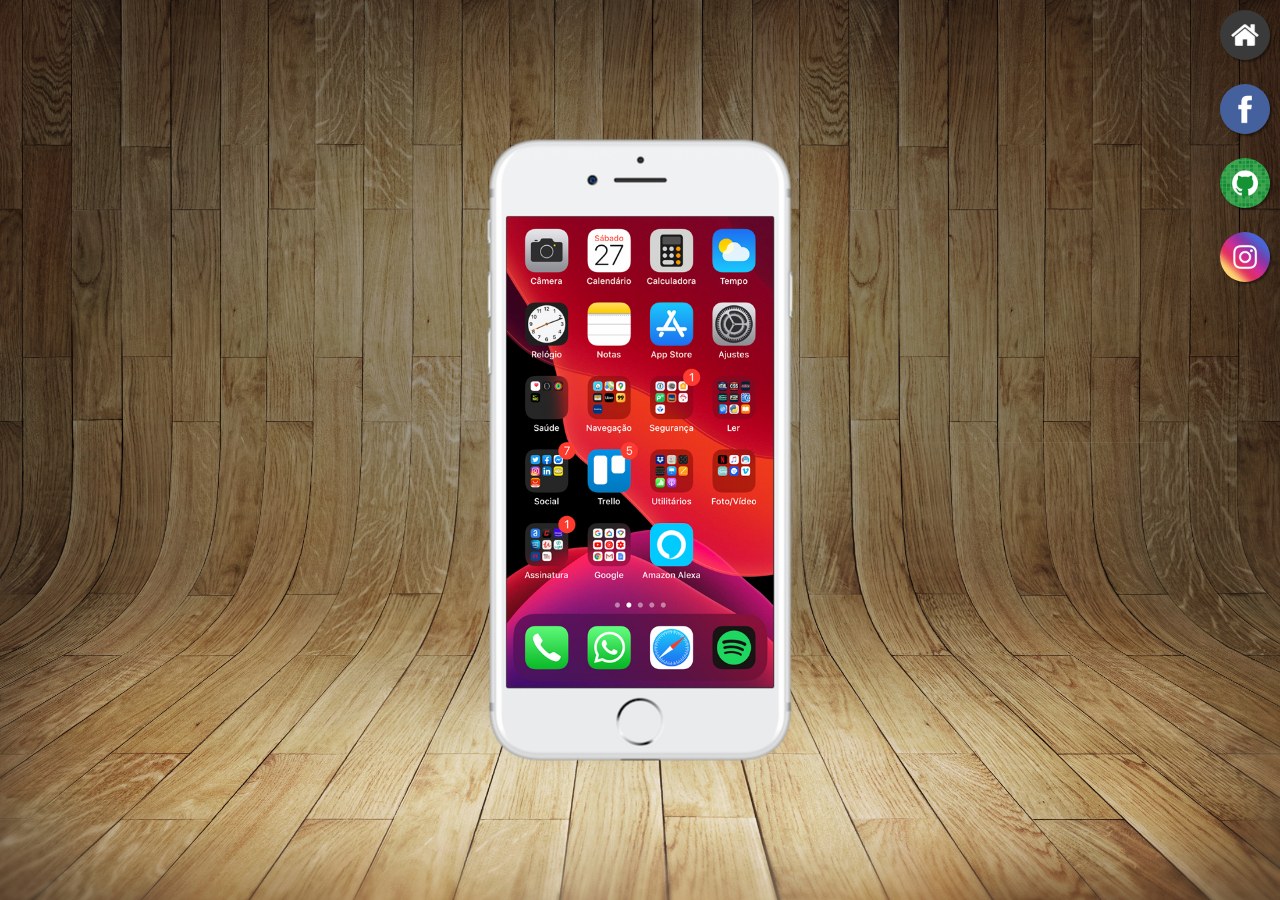
==== index.html @ f4b7a7fc "criação da pagina principal, estilização de fundo. estilização da pagina home, criação e estilização" ====
<!DOCTYPE html>
<html lang="pt-br">
<head>
    <meta charset="UTF-8">
    <meta name="viewport" content="width=device-width, initial-scale=1.0">
    <title>Projeto minhas Redes Sociais</title>
    <link rel="stylesheet" href="estilos/style.css">
</head>
<body>
    <main>
        <section id="telefone">
            <iframe src="home.html" name="tela" id="tela" frameborder="0">
                Seu navegador não é compativel com isto
            </iframe>
        </section>
        <section id="redes-sociais">
            <a href="#"><img src="imagens/logo-home.jpg" alt="Home"></a><br>
            <a href="#"><img src="imagens/logo-facebook.jpg" alt="Facebook"></a><br>
            <a href="#"><img src="imagens/logo-github.jpg" alt="GitHub"></a><br>
            <a href="#"><img src="imagens/logo-instagram.jpg" alt="Instagram"></a><br>
        </section>
    </main>
</body>
</html>
---- estilos/style.css ----
@charset "ITF-8";

*{
    margin: 0px;
    padding: 0px;
    font-family: Arial, Helvetica, sans-serif;
}

html, body{
    height: 100vh;
    width: 100vw;
    background-color: black;
}

body {
    background: url(../imagens/fundo-madeira.jpg) no-repeat top center;
    background-size: cover;
    background-attachment: fixed;
}

main {
    position: relative;
    height: 100vh;
}

section#telefone {
    position: absolute;
    top: 50%;
    left: 50%;
    transform: translate(-50%,-50%);

    height: 627px;
    width: 311px;
    background: url('../imagens/frame-iphone.png') no-repeat;
}

iframe#tela {
    position: relative;
    top: 80px;
    left: 22px;
    width: 267px;
    height: 471px;
}

section#redes-sociais {
    text-align: right;
}

section#redes-sociais img {
    width: 50px;
    margin: 10px;
    border-radius: 50%;
    box-shadow: 2px 2px 2px rgba(0, 0, 0, 0.400);
    box-sizing: border-box;
}

section#redes-sociais img:hover {
    border: 2px solid rgba(255, 255, 255, 0.623);
    transition: transform 0.4s, border 0.4s;
}
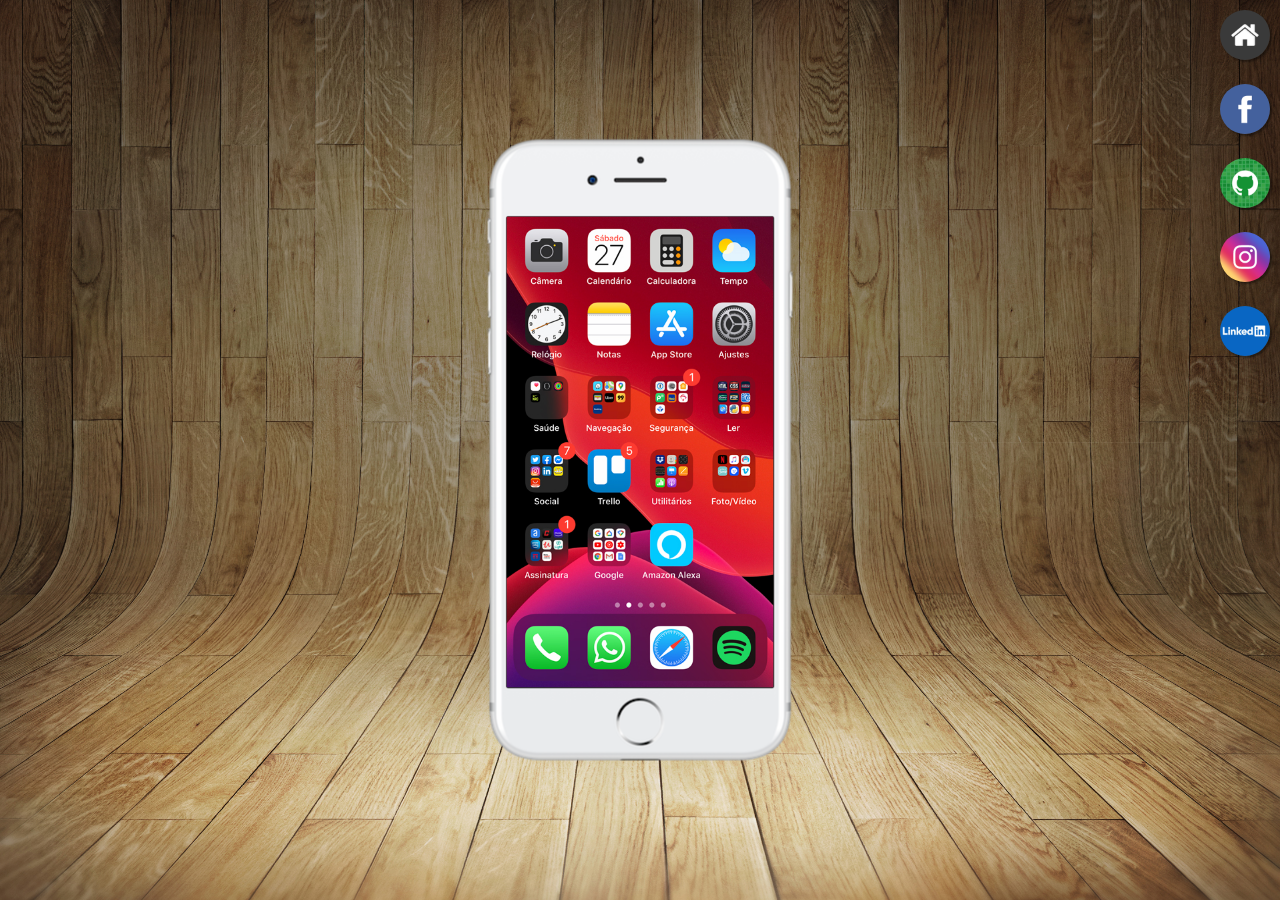
==== commit 6685477f: "criação das paginas das redes sociais, adição das imagens das telas e acesso as paginas dos perfis, " ====
--- a/index.html
+++ b/index.html
@@ -14,10 +14,15 @@
             </iframe>
         </section>
         <section id="redes-sociais">
-            <a href="#"><img src="imagens/logo-home.jpg" alt="Home"></a><br>
-            <a href="#"><img src="imagens/logo-facebook.jpg" alt="Facebook"></a><br>
-            <a href="#"><img src="imagens/logo-github.jpg" alt="GitHub"></a><br>
-            <a href="#"><img src="imagens/logo-instagram.jpg" alt="Instagram"></a><br>
+            <a href="home.html" target="tela"><img src="imagens/logo-home.jpg" alt="Home"></a><br>
+
+            <a href="facebook.html" target="tela"><img src="imagens/logo-facebook.jpg" alt="Facebook"></a><br>
+
+            <a href="github.html" target="tela"><img src="imagens/logo-github.jpg" alt="GitHub"></a><br>
+
+            <a href="instagram.html" target="tela"><img src="imagens/logo-instagram.jpg" alt="Instagram"></a><br>
+
+            <a href="linkedin.html" target="tela"><img src="imagens/logo-linkedin.jpg" alt="Linkedin"></a><br>
         </section>
     </main>
 </body>
